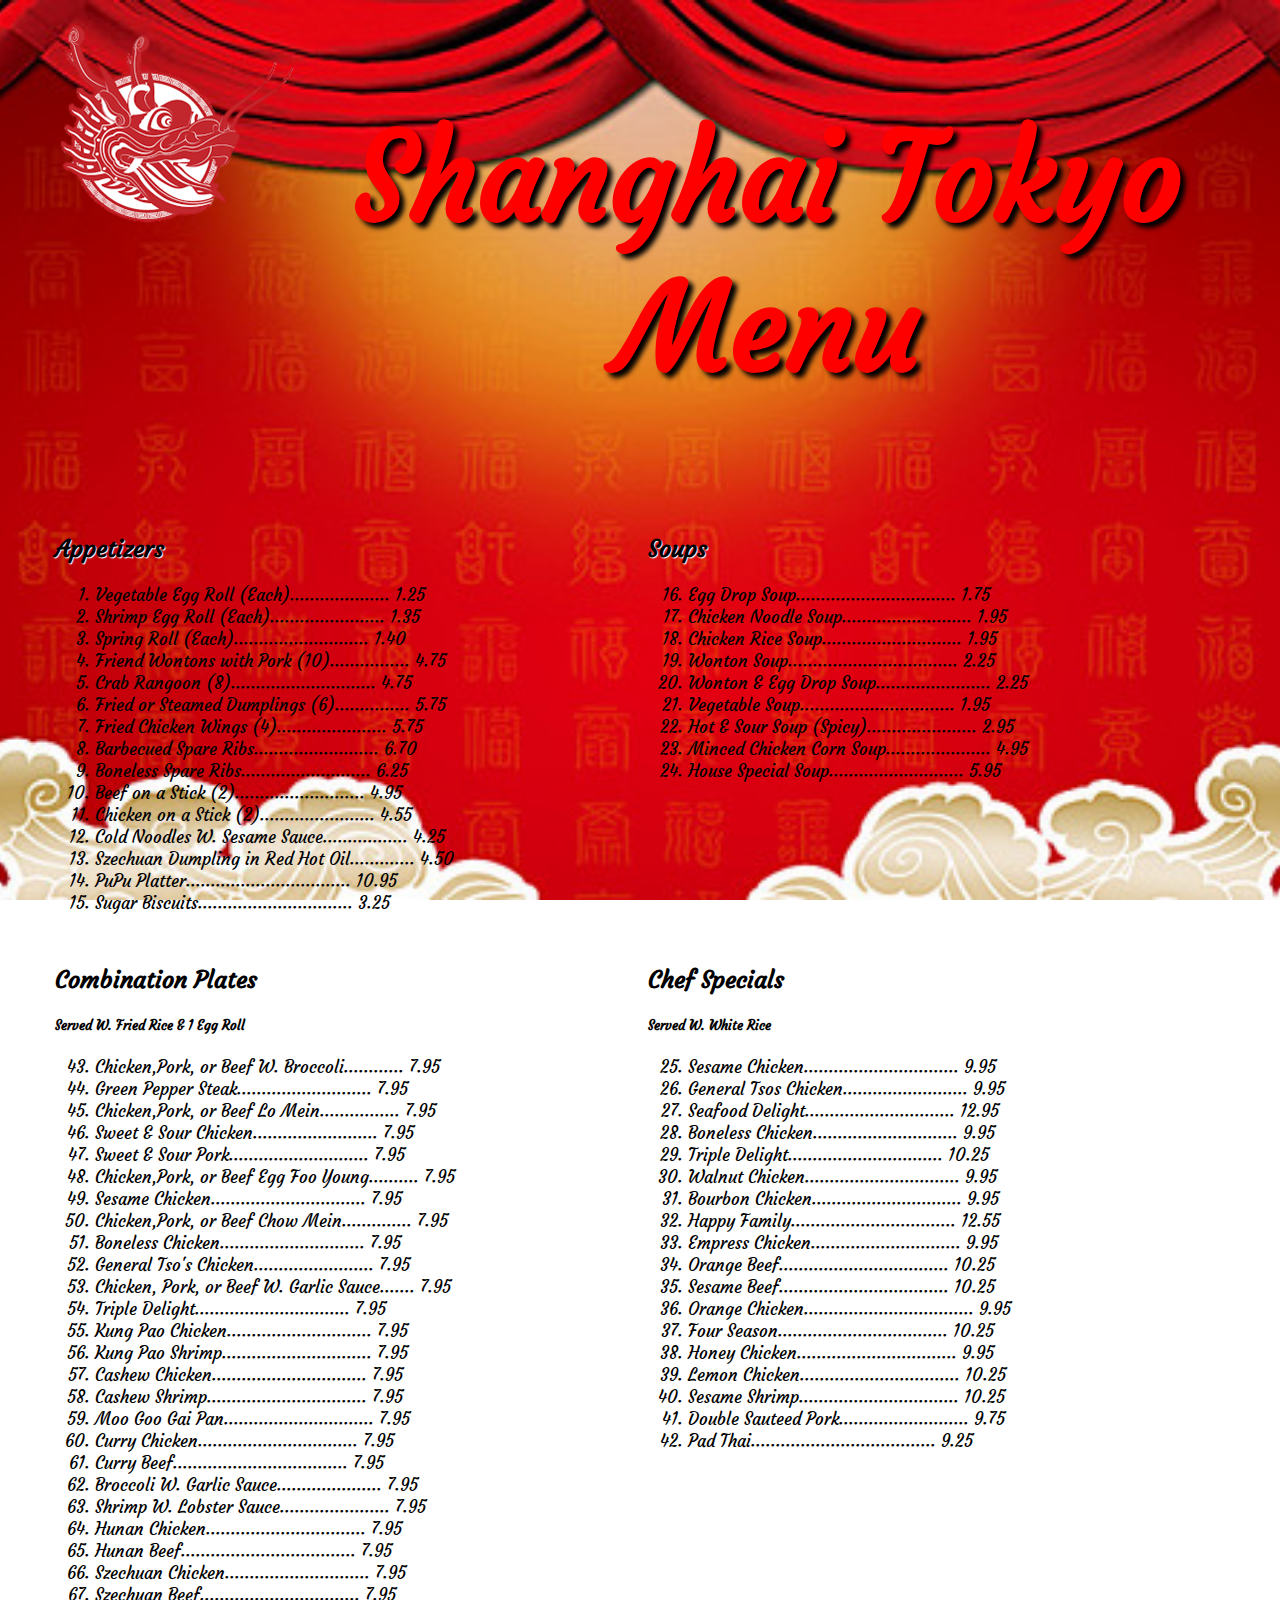
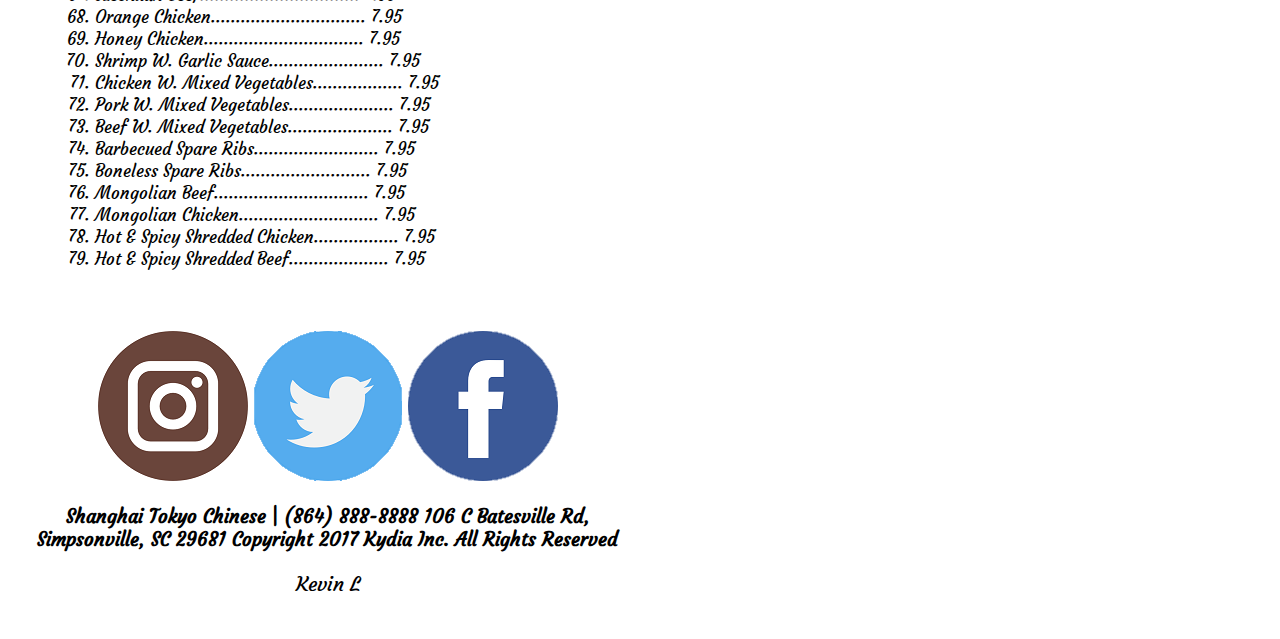
==== menu.html @ e6e91dc4 "Add files via upload" ====
<!DOCTYPE html>

<html>
<head>
  <title>Shanghai Tokyo Menu</title>
  <link href="css/main.css" rel="stylesheet">
  <meta name="viewport" content="width=device-width, initial-scale=1">
  <!-- Owl Carousel Styles -->
  <link href="css/owl.carousel.min.css" rel="stylesheet">
  <link href="css/owl.theme.default.min.css" rel="stylesheet">
  <link rel="shortcut icon" type="image/x-icon" href="img/favicon.ico">
  <link href="https://fonts.googleapis.com/css?family=Courgette" rel="stylesheet">
</head>

<body>

  <div class="container">

    <header>
      <div id="logo"> <img src="img/logo.png" alt="Dragon Logo"></div>
      <div id="name"><h1><b>Shanghai Tokyo Menu</b></h1></div>
    </header>

    <main class="menu-page">
      <div id="appetizer">
        <h2 class="menu-page">Appetizers</h2>
        <ol start="1">
        <li>Vegetable Egg Roll (Each).................... 1.25</li>
        <li>Shrimp Egg Roll (Each)....................... 1.35</li>
        <li>Spring Roll (Each)........................... 1.40</li>
        <li>Friend Wontons with Pork (10)................ 4.75</li>
        <li>Crab Rangoon (8)............................. 4.75</li>
        <li>Fried or Steamed Dumplings (6)............... 5.75</li>
        <li>Fried Chicken Wings (4)...................... 5.75</li>
        <li>Barbecued Spare Ribs......................... 6.70</li>
        <li>Boneless Spare Ribs.......................... 6.25</li>
        <li>Beef on a Stick (2).......................... 4.95</li>
        <li>Chicken on a Stick (2)....................... 4.55</li>
        <li>Cold Noodles W. Sesame Sauce................. 4.25</li>
        <li>Szechuan Dumpling in Red Hot Oil............. 4.50</li>
        <li>PuPu Platter................................. 10.95</li>
        <li>Sugar Biscuits............................... 3.25</li>
        </ol>
      </div>
      <div id="soup">
        <h2 class="menu-page">Soups</h2>
        <ol start="16">
        <li>Egg Drop Soup................................ 1.75</li>
        <li>Chicken Noodle Soup.......................... 1.95</li>
        <li>Chicken Rice Soup............................ 1.95</li>
        <li>Wonton Soup.................................. 2.25</li>
        <li>Wonton & Egg Drop Soup....................... 2.25</li>
        <li>Vegetable Soup............................... 1.95</li>
        <li class="spicy">Hot & Sour Soup (Spicy)...................... 2.95</li>
        <li>Minced Chicken Corn Soup..................... 4.95</li>
        <li>House Special Soup........................... 5.95</li>
        </ol>
      </div>
      <div id="combination">
        <h2 class="menu-page">Combination Plates</h2>
        <h5>Served W. Fried Rice & 1 Egg Roll</h5>
        <ol start="43">
        <li>Chicken,Pork, or Beef W. Broccoli............ 7.95</li>
        <li>Green Pepper Steak........................... 7.95</li>
        <li>Chicken,Pork, or Beef Lo Mein................ 7.95</li>
        <li>Sweet & Sour Chicken......................... 7.95</li>
        <li>Sweet & Sour Pork............................ 7.95</li>
        <li>Chicken,Pork, or Beef Egg Foo Young.......... 7.95</li>
        <li>Sesame Chicken............................... 7.95</li>
        <li>Chicken,Pork, or Beef Chow Mein.............. 7.95</li>
        <li>Boneless Chicken............................. 7.95</li>
        <li>General Tso's Chicken........................ 7.95</li>
        <li>Chicken, Pork, or Beef W. Garlic Sauce....... 7.95</li>
        <li>Triple Delight............................... 7.95</li>
        <li>Kung Pao Chicken............................. 7.95</li>
        <li>Kung Pao Shrimp.............................. 7.95</li>
        <li>Cashew Chicken............................... 7.95</li>
        <li>Cashew Shrimp................................ 7.95</li>
        <li>Moo Goo Gai Pan.............................. 7.95</li>
        <li>Curry Chicken................................ 7.95</li>
        <li>Curry Beef................................... 7.95</li>
        <li>Broccoli W. Garlic Sauce..................... 7.95</li>
        <li>Shrimp W. Lobster Sauce...................... 7.95</li>
        <li>Hunan Chicken................................ 7.95</li>
        <li>Hunan Beef................................... 7.95</li>
        <li>Szechuan Chicken............................. 7.95</li>
        <li>Szechuan Beef................................ 7.95</li>
        <li>Orange Chicken............................... 7.95</li>
        <li>Honey Chicken................................ 7.95</li>
        <li>Shrimp W. Garlic Sauce....................... 7.95</li>
        <li>Chicken W. Mixed Vegetables.................. 7.95</li>
        <li>Pork W. Mixed Vegetables..................... 7.95</li>
        <li>Beef W. Mixed Vegetables..................... 7.95</li>
        <li>Barbecued Spare Ribs......................... 7.95</li>
        <li>Boneless Spare Ribs.......................... 7.95</li>
        <li>Mongolian Beef............................... 7.95</li>
        <li>Mongolian Chicken............................ 7.95</li>
        <li>Hot & Spicy Shredded Chicken................. 7.95</li>
        <li>Hot & Spicy Shredded Beef.................... 7.95</li>
        </ol>
      </div>
        <div id="chefspecial">
          <h2 class="menu-page">Chef Specials</h2>
          <h5>Served W. White Rice</h5>
          <ol start="25">
          <li>Sesame Chicken............................... 9.95</li>
          <li class="spicy">General Tsos Chicken......................... 9.95</li>
          <li>Seafood Delight.............................. 12.95</li>
          <li>Boneless Chicken............................. 9.95</li>
          <li>Triple Delight............................... 10.25</li>
          <li>Walnut Chicken............................... 9.95</li>
          <li>Bourbon Chicken.............................. 9.95</li>
          <li>Happy Family................................. 12.55</li>
          <li>Empress Chicken.............................. 9.95</li>
          <li class="spicy">Orange Beef.................................. 10.25</li>
          <li>Sesame Beef.................................. 10.25</li>
          <li class="spicy">Orange Chicken.................................. 9.95</li>
          <li>Four Season.................................. 10.25</li>
          <li>Honey Chicken................................ 9.95</li>
          <li>Lemon Chicken................................ 10.25</li>
          <li>Sesame Shrimp................................ 10.25</li>
          <li class="spicy">Double Sauteed Pork.......................... 9.75</li>
          <li>Pad Thai..................................... 9.25</li>
          </ol>
        </div>
        <div></div>
        </ol>
      </div>
    </main>




    <footer>
      <div id="contact"><iframe src="https://www.google.com/maps/embed?pb=!1m18!1m12!1m3!1d3275.946720176095!2d-82.2338535847649!3d34.8072822804073!2m3!1f0!2f0!3f0!3m2!1i1024!2i768!4f13.1!3m3!1m2!1s0x88582813f8370f0d%3A0x81a4a518a53b479e!2sShanghai+Tokyo+Chinese!5e0!3m2!1sen!2sus!4v1518622945923" width="450" height="200" frameborder="0" style="border:0" allowfullscreen></iframe></div>
      <div id="social">
        <a href="https://www.instagram.com/gamecockfb/?hl=en">
          <img class="logo" src="img/instagram_logo.png" alt="Shanghai Tokyo Instagram"></a>

         <a href="https://twitter.com/GamecocksOnline?ref_src=twsrc%5Egoogle%7Ctwcamp%5Eserp%7Ctwgr%5Eauthor">
          <img class="logo" src="img/twitter_logo.png" alt="Shanghai Tokyo Twitter"></a>

         <a href="https://www.facebook.com/Gamecocksonline/">
          <img class="logo" src="img/facebook_logo.png" alt="Shanghai Tokyo Facebook"></a>
          <p><h3> Shanghai Tokyo Chinese | (864) 888-8888
106 C Batesville Rd, Simpsonville, SC 29681
Copyright 2017  Kydia Inc. All Rights Reserved</h3></p>
          <p>Kevin L</p>
      </div>
    </footer>
  </div>

  <!-- first load jquery -->
    <script src="https://code.jquery.com/jquery-3.3.1.min.js"></script>

    <!-- owl carousel stuff -->
    <script src="js/owl.carousel.min.js"></script>
    <script>
      $(document).ready(function(){
        $('.owl-carousel').owlCarousel({
            autoplay: true,
            autoplayTimeout: 3000,
            autoplayHoverPause: true,
            dots: true,
            items: 2,
            loop: true,
            margin: 10,
            nav: false
        })
      });
    </script>

</body>
</html>
---- css/main.css ----
/* Color Palette
  White: #ffffff;
  Black: #000000;
  Medium Gray: #999999;
  Light Gray: #dddddd;
  Light blue: #99ffff;
*/


/*********** Begin Layout Styles ***********/
body {
  background-image: url("../img/background.jpg");
  background-repeat: repeat;
  background-position: center;
  background-size: cover;
  background-attachment: fixed;
  background-color: #11111;
  font-family: 'Courgette', cursive;
}

div.container {
  margin-left: auto;
  margin-right: auto;
  max-width: 1200px; /* disable this line if you want full-width layouts */
}

header, main, footer {
  padding: 15px;
}

/* phones (base layout is mobile-first) */
header {
  /*border: 3px solid #990000; /* disable this line once layout works */
  display: grid;
  grid-column-gap: 15px;
  grid-row-gap: 15px;
  grid-template-columns: 1fr 3fr;
  grid-template-areas:
    "logo name";
}

main {
  /*border: 3px solid #009900; /* disable this line once layout works */
  display: grid;
  grid-column-gap: 15px;
  grid-row-gap: 15px;
  grid-template-columns: 1fr 1fr;
  grid-template-areas:
    "menu menu"
    "hours phone"
    "carousel carousel";
}

footer {
  /*border: 3px solid #000099; /* disable this line once layout works */
  display: grid;
  grid-column-gap: 15px;
  grid-row-gap: 15px;
  grid-template-columns: 1fr;
  grid-template-areas:
    "contact"
    "social";
}

iframe {
  max-width: 100%
}
caption {
  font-size: 25px;
}
th {
  font-size: 25px;
}

td {
  font-size: 18px;
}

/* tablets and small laptops */
@media (min-width: 600px) {

  header {
    grid-template-columns: 1fr 3fr;
    grid-template-areas:
      "logo name";
  }

  main {
    grid-template-columns: 1fr 1fr;
    grid-template-areas:
      "carousel carousel"
      "menu menu"
      "hours phone";
  }

  footer {
    grid-template-columns: 1fr;
    grid-template-areas:
    "contact"
    "social";
  }
iframe {
      max-width: 100%
  }
}

/* desktops */
@media (min-width: 900px) {
  header {
    grid-template-columns: 1fr 4fr;
    grid-template-areas:
      "logo name";
  }

  main {
    grid-template-columns: 1fr 1fr 1fr;
    grid-template-areas:
      "carousel carousel carousel"
      "phone menu hours";
  }

  main.menu-page {
    grid-template-columns: 1fr 1fr;
    grid-template-areas:
    "appetizer soup"
    "combination chefspecial"
  }

  footer {
    grid-template-columns: 1fr 1fr;
    grid-template-areas:
    "social contact";
  }

  iframe {
    max-width: 100%
  }
}

div {
  /* border: 1px solid #999999; disable this line once layout works */
  text-align: center; /* disable this line once layout works */
}

main div {
  /*   min-height: 80px; disable this line once layout works */
}

div#logo {
  grid-area: logo;
}

div#name {
  grid-area: name;
  max-width: 100%;
}

div#menu {
  grid-area: menu;
}

div#hours {
  grid-area: hours;
}

div#phone {
  grid-area: phone;
}

div#carousel {
  grid-area: carousel;
}

div#contact {
  grid-area: contact;
}

div#social {
  grid-area: social;
}

/*********** End Layout Styles ***********/


/*********** Begin Content Styles ***********/

/* Headings */
h1 {
    font-size: 120px;
    color: #ff0000;
    text-shadow: 5px 5px 5px black;
    text-align: center;
}

h2 {

}

h2.menu-page {
  text-align: left;
  text-shadow: 1px 1px 1px white;

}

h2.story {
  padding: 50px;
}
h3 {

}

h4 {

}

h5 {
text-align: left;
text-shadow: 1px 1px 1px white;

}

h6 {

}

/* Paragraphs and lists */

p {
  font-size: 20px;

}

ol {
text-align: left;
}

ul {

}

li {
font-size: 17px;
}

/* tables */

table {
}

caption {

}

tr {

}

th {

}

td {

}

/* images */
img {

}
img.logo {
  max-width: 100%;
}
/* links */

a:link {

}

a:visited {

}

a:hover {

}

a:active {

}

/* forms */



/*********** End Content Styles ***********/
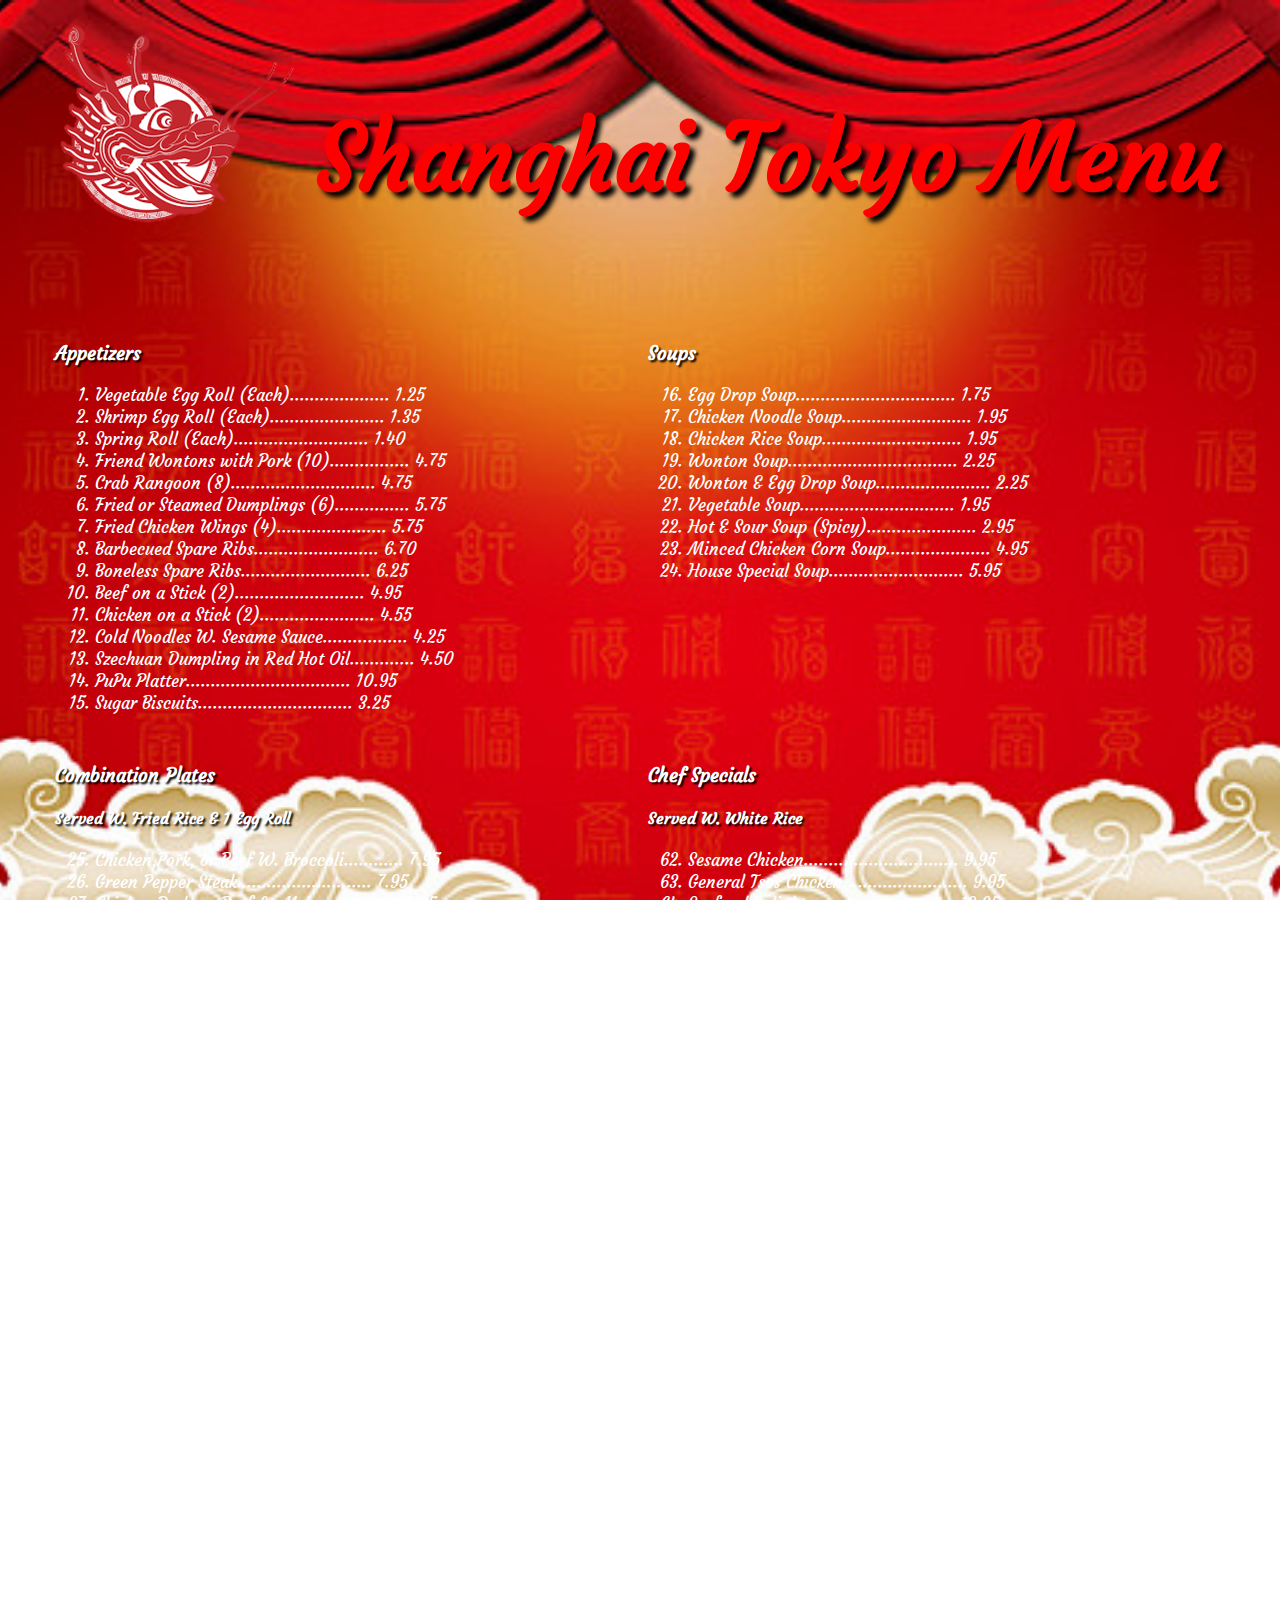
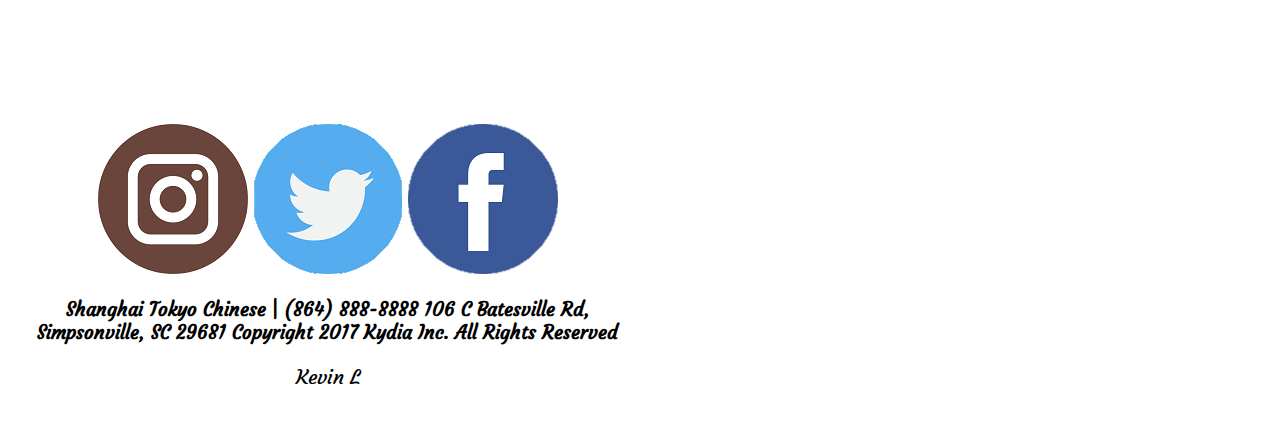
==== commit dda60293: "Add files via upload" ====
--- a/menu.html
+++ b/menu.html
@@ -18,12 +18,12 @@
 
     <header>
       <div id="logo"> <img src="img/logo.png" alt="Dragon Logo"></div>
-      <div id="name"><h1><b>Shanghai Tokyo Menu</b></h1></div>
+      <div id="name"><h2 class="title"><b>Shanghai Tokyo Menu</b></h2></div>
     </header>
 
     <main class="menu-page">
       <div id="appetizer">
-        <h2 class="menu-page">Appetizers</h2>
+        <h3 class="menu-page">Appetizers</h3>
         <ol start="1">
         <li>Vegetable Egg Roll (Each).................... 1.25</li>
         <li>Shrimp Egg Roll (Each)....................... 1.35</li>
@@ -43,7 +43,7 @@
         </ol>
       </div>
       <div id="soup">
-        <h2 class="menu-page">Soups</h2>
+        <h3 class="menu-page">Soups</h3>
         <ol start="16">
         <li>Egg Drop Soup................................ 1.75</li>
         <li>Chicken Noodle Soup.......................... 1.95</li>
@@ -57,9 +57,9 @@
         </ol>
       </div>
       <div id="combination">
-        <h2 class="menu-page">Combination Plates</h2>
-        <h5>Served W. Fried Rice & 1 Egg Roll</h5>
-        <ol start="43">
+        <h3 class="menu-page">Combination Plates</h3>
+        <h4>Served W. Fried Rice & 1 Egg Roll</h4>
+        <ol start="25">
         <li>Chicken,Pork, or Beef W. Broccoli............ 7.95</li>
         <li>Green Pepper Steak........................... 7.95</li>
         <li>Chicken,Pork, or Beef Lo Mein................ 7.95</li>
@@ -100,9 +100,9 @@
         </ol>
       </div>
         <div id="chefspecial">
-          <h2 class="menu-page">Chef Specials</h2>
-          <h5>Served W. White Rice</h5>
-          <ol start="25">
+          <h3 class="menu-page">Chef Specials</h3>
+          <h4>Served W. White Rice</h4>
+          <ol start="62">
           <li>Sesame Chicken............................... 9.95</li>
           <li class="spicy">General Tsos Chicken......................... 9.95</li>
           <li>Seafood Delight.............................. 12.95</li>
--- a/css/main.css
+++ b/css/main.css
@@ -196,26 +196,36 @@
 
 }
 
-h2.menu-page {
-  text-align: left;
-  text-shadow: 1px 1px 1px white;
-
-}
-
 h2.story {
   padding: 50px;
 }
+
+h2.title {
+  font-size: 93px;
+  color: #ff0000;
+  text-shadow: 5px 5px 5px black;
+  text-align: center;
+}
+
+}
 h3 {
 
 }
 
+h3.menu-page {
+  text-align: left;
+  text-shadow: 2px 2px 2px black;
+  color: #FFFFFF;
+
+}
+
 h4 {
-
+  text-align: left;
+  text-shadow: 2px 2px 2px black;
+  color: #FFFFFF;
 }
 
 h5 {
-text-align: left;
-text-shadow: 1px 1px 1px white;
 
 }
 
@@ -240,6 +250,7 @@
 
 li {
 font-size: 17px;
+color: #FFFFFF;
 }
 
 /* tables */
